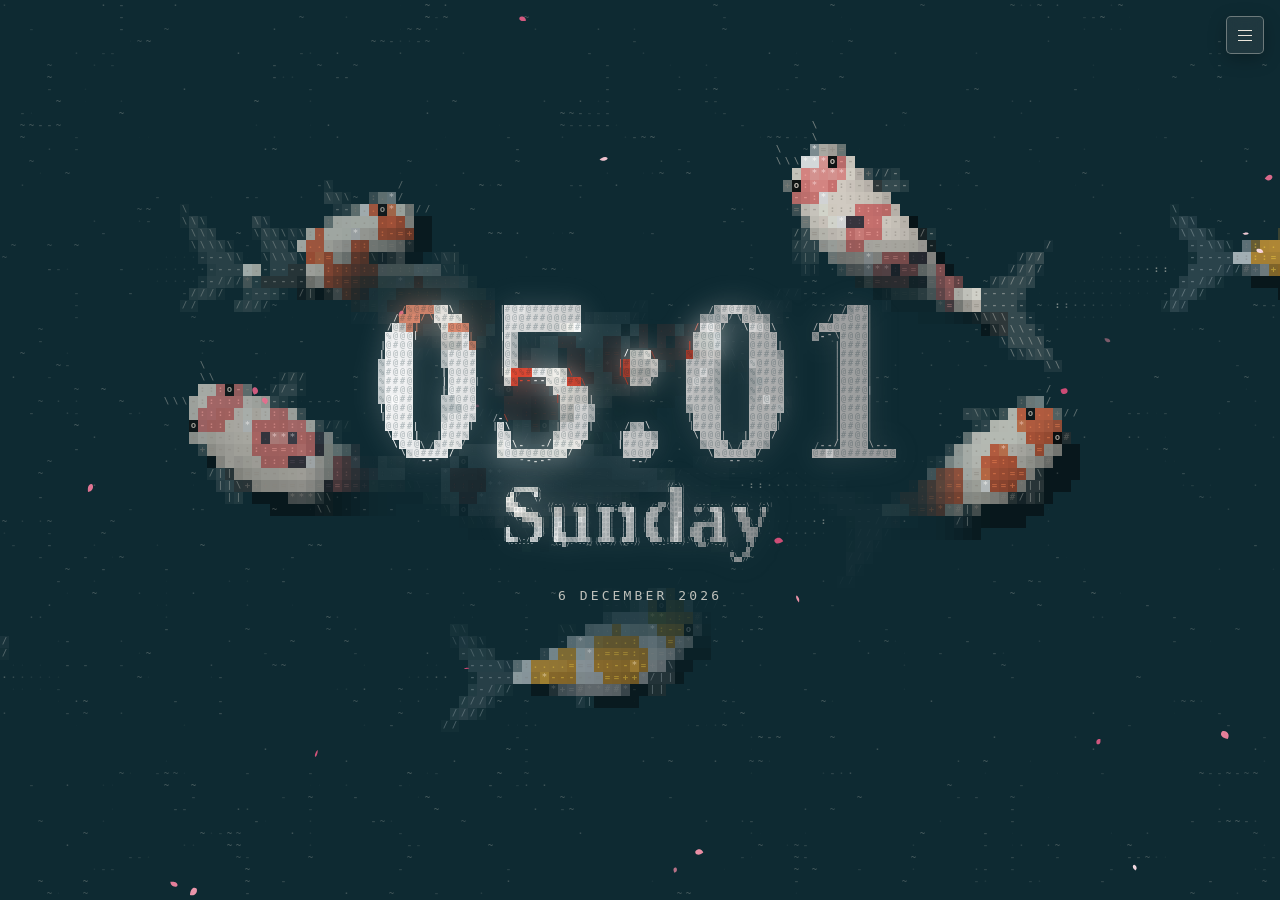
==== index.html @ 65a9ca12 "add cherry blossoms" ====
<!doctype html>
<html lang="en" data-theme="pond">
<head>
<meta charset="utf-8">
<meta name="viewport" content="width=device-width, initial-scale=1, viewport-fit=cover">
<title>ASCII Koi</title>
<meta name="description" content="A living ASCII koi pond for your new tab. Click: a cat paw scoops the water. Right-click: feed the koi. Pond, black and light water.">
<meta property="og:title" content="ASCII Koi">
<meta property="og:description" content="A koi pond drawn in text characters. Click: a cat paw scoops. Right-click: feed the koi.">
<meta property="og:image" content="https://pursurer.github.io/ascii-koi/media/poster.png">
<meta name="twitter:card" content="summary_large_image">
<meta name="theme-color" content="#0e2a32">
<link rel="icon" href="icon.svg" type="image/svg+xml">
<link rel="preload" href="fonts/geist-mono.woff2" as="font" type="font/woff2" crossorigin>
<link rel="preload" href="fonts/noto-serif-display-700.woff2" as="font" type="font/woff2" crossorigin>
<link rel="stylesheet" href="pond.css">
</head>
<body>
<canvas id="pond" aria-hidden="true"></canvas>
<div class="intro">
  <div class="intro-box" id="intro-box">
    <h1 class="sr" id="sr-title">ASCII Koi</h1>
    <canvas class="wordmark" id="wordmark" aria-hidden="true"></canvas>
    <canvas class="wordmark-tag" id="wordmark-tag" aria-hidden="true"></canvas>
    <p class="intro-line" id="intro-date"></p>
  </div>
</div>
<canvas id="snap" aria-hidden="true"></canvas>
<div class="ui" id="ui">
  <div class="themes" role="radiogroup" aria-label="Water">
    <button type="button" role="radio" data-theme-pick="pond">pond</button>
    <button type="button" role="radio" data-theme-pick="black">black</button>
    <button type="button" role="radio" data-theme-pick="light">light</button>
  </div>
  <p class="hint"><span class="mouse"><b>click</b> cat paw</span><span class="mouse"><b>right-click</b> feed</span><span class="touch"><b>tap</b> cat paw</span><span class="touch"><b>hold</b> feed</span><span class="desk"><b>1 2 3</b> water</span><span class="desk"><b>space</b> pause</span><span id="pause-state"></span></p>
  <a id="gh" href="https://github.com/auroravicks" target="_blank" rel="noopener">★ @auroravicks</a>
</div>
<script src="pond.js"></script>
<script src="app.js"></script>
</body>
</html>
---- pond.css ----
/* ASCII Koi: three waters. Each is a set of tokens; the pond reads them from :root.
   One colour of water, the koi as the only texture, a faint caustic net, and a clear space for the clock. */
@font-face { font-family: "Noto Serif Display"; font-weight: 700; font-display: swap; src: url("fonts/noto-serif-display-700.woff2") format("woff2"); }
@font-face { font-family: "Geist Mono"; font-weight: 100 900; font-display: swap; src: url("fonts/geist-mono.woff2") format("woff2"); }

:root,
:root[data-theme="pond"] {
  /* Pond: a deep lake teal */
  --pond: #0e2a32;
  --ink: #ebe6dc; --accent: #e8784f; --koi-light: #ece6da; --koi-dark: #3a3632;
  --title-from: #ffffff; --title-to: #9b9b9b;
  color-scheme: dark;
}
:root[data-theme="black"] {
  --pond: #0d1315;
  --ink: #ebe6dc; --accent: #e8784f; --koi-light: #ece6da; --koi-dark: #3a3632;
  --title-from: #ffffff; --title-to: #9b9b9b;
  color-scheme: dark;
}
:root[data-theme="light"] {
  --pond: #e9e4da;
  --ink: #1c1a17; --accent: #9e3214; --koi-light: #f7f2e8; --koi-dark: #2b2723;
  --title-from: #000000; --title-to: #666666;
  /* dark letters cast their glow as a shadow: keep it faint */
  --title-glow: 0.3;
  color-scheme: light;
}

* { box-sizing: border-box; }
html, body { margin: 0; height: 100%; overflow: hidden; }
body {
  background: var(--pond); color: var(--ink);
  font-family: "Geist Mono", ui-monospace, Menlo, monospace;
  -webkit-user-select: none; user-select: none; -webkit-touch-callout: none; touch-action: none;
  cursor: pointer;
}
[hidden] { display: none !important; }
.sr { position: absolute; width: 1px; height: 1px; overflow: hidden; clip: rect(0 0 0 0); white-space: nowrap; }

#pond, #snap { position: fixed; inset: 0; width: 100%; height: 100%; display: block; }

.intro { position: fixed; inset: 0; z-index: 1; display: grid; place-content: center; justify-items: center; pointer-events: none; padding: 24px; }
.intro-box { position: relative; isolation: isolate; display: grid; justify-items: center; gap: 6px; }
.wordmark, .wordmark-tag { display: block; }
/* the title's light, blurred behind the letters */
.mark-glow { position: absolute; z-index: -1; pointer-events: none; filter: blur(var(--blur, 14px)); }
/* the date: a label in tracked capitals; it comes in last, after the clock and the day have settled */
.intro-line { margin: 14px 0 0; font-size: 13px; line-height: 18px; letter-spacing: 0.24em; text-transform: uppercase; color: color-mix(in srgb, var(--ink) 80%, transparent); opacity: 0; }
.intro-box.go .intro-line { opacity: 1; animation: intro-line-in 900ms cubic-bezier(0.22, 1, 0.36, 1) 900ms backwards; }
@keyframes intro-line-in { from { opacity: 0; transform: translateY(10px); filter: blur(6px); } }
@media (max-width: 720px) { .intro-line { margin-top: 10px; font-size: 12px; letter-spacing: 0.2em; } }
@media (prefers-reduced-motion: reduce) { .intro-line { opacity: 1; } .intro-box.go .intro-line { animation: none; } }

/* the old water, with a widening hole that shows the new one */
@property --r { syntax: "<length>"; inherits: false; initial-value: 0px; }
#snap { z-index: 2; pointer-events: none; opacity: 0; --r: 0px; }
#snap.show { opacity: 1; -webkit-mask: radial-gradient(circle at var(--x, 50%) var(--y, 50%), transparent var(--r), #000 calc(var(--r) + 28px)); mask: radial-gradient(circle at var(--x, 50%) var(--y, 50%), transparent var(--r), #000 calc(var(--r) + 28px)); }
#snap.wipe { --r: 160vmax; transition: --r 1100ms cubic-bezier(0.55, 0, 0.25, 1); }

.ui {
  position: fixed; inset: 0; z-index: 3; pointer-events: none;
  font-size: 12px; line-height: 16px; letter-spacing: 0.06em; text-transform: lowercase;
  color: color-mix(in srgb, var(--ink) 62%, transparent);
  cursor: default;
}
.ui.idle .settings-toggle { opacity: 0.72; }
.ui.idle .settings-toggle:hover, .ui:focus-within .settings-toggle, .settings.open .settings-toggle { opacity: 1; }
.themes { display: flex; gap: 4px; }
.themes button {
  font: inherit; letter-spacing: inherit; text-transform: inherit; color: inherit; cursor: pointer;
  background: none; border: 1px solid transparent; border-radius: 4px; padding: 6px 10px;
}
.themes button:hover { color: var(--ink); }
.themes button[aria-checked="true"] { color: var(--ink); border-color: color-mix(in srgb, var(--ink) 30%, transparent); }
.themes button::before { content: ""; display: inline-block; width: 8px; height: 8px; margin-right: 8px; border-radius: 50%; vertical-align: 0; box-shadow: inset 0 0 0 1px color-mix(in srgb, var(--ink) 40%, transparent); }
.themes [data-theme-pick="pond"]::before { background: #0e2a32; }
.themes [data-theme-pick="black"]::before { background: #0d1315; }
.themes [data-theme-pick="light"]::before { background: #e9e4da; }
.hint { margin: 0; display: grid; gap: 7px; }
.hint b { font-weight: 500; color: var(--ink); }
.ui a { color: inherit; text-decoration: none; padding: 6px 2px; }
.ui a:hover { color: var(--ink); }
.settings { position: fixed; inset: 0; pointer-events: none; }
.settings-toggle {
  position: absolute; z-index: 2; top: max(16px, env(safe-area-inset-top)); right: max(16px, env(safe-area-inset-right));
  width: 38px; height: 38px; display: grid; place-content: center; gap: 4px; padding: 0; pointer-events: auto;
  color: var(--ink); background: color-mix(in srgb, var(--pond) 78%, var(--ink) 8%);
  border: 1px solid color-mix(in srgb, var(--ink) 38%, transparent); border-radius: 5px; cursor: pointer;
  box-shadow: 0 5px 18px color-mix(in srgb, #000 25%, transparent); backdrop-filter: blur(10px);
  transition: opacity 400ms ease, color 180ms ease, border-color 180ms ease, background 180ms ease;
}
.settings-toggle:hover, .settings-toggle[aria-expanded="true"] { background: color-mix(in srgb, var(--pond) 66%, var(--ink) 14%); border-color: color-mix(in srgb, var(--ink) 58%, transparent); }
.settings-toggle i { display: block; width: 14px; height: 1px; background: currentColor; transition: transform 180ms ease, opacity 180ms ease; }
.settings.open .settings-toggle i:first-child { transform: translateY(5px) rotate(45deg); }
.settings.open .settings-toggle i:nth-child(2) { opacity: 0; }
.settings.open .settings-toggle i:last-child { transform: translateY(-5px) rotate(-45deg); }
.settings-menu {
  position: absolute; z-index: 1; top: 0; right: 0; bottom: 0; width: min(300px, calc(100vw - 20px));
  padding: max(22px, env(safe-area-inset-top)) max(20px, env(safe-area-inset-right)) max(20px, env(safe-area-inset-bottom)) 20px;
  pointer-events: auto; overflow: auto;
  color: var(--ink); background: color-mix(in srgb, var(--pond) 96%, #000 4%);
  border-left: 1px solid color-mix(in srgb, var(--ink) 38%, transparent);
  box-shadow: -18px 0 52px color-mix(in srgb, #000 38%, transparent); backdrop-filter: blur(18px);
}
.settings-menu header { min-height: 42px; padding-right: 46px; font-weight: 600; color: var(--ink); }
.settings-menu section { padding: 16px 0; border-top: 1px solid color-mix(in srgb, var(--ink) 16%, transparent); }
.settings-menu p { margin: 0 0 10px; color: color-mix(in srgb, var(--ink) 52%, transparent); }
.occupant-options { display: grid; gap: 2px; }
.settings-menu label { display: flex; align-items: center; gap: 8px; padding: 6px 2px; cursor: pointer; }
.settings-menu input { width: 13px; height: 13px; margin: 0; accent-color: var(--accent); }
.settings-pause {
  padding: 6px 10px; font: inherit; letter-spacing: inherit; text-transform: inherit; color: inherit;
  background: none; border: 1px solid color-mix(in srgb, var(--ink) 24%, transparent); border-radius: 4px; cursor: pointer;
}
.settings-pause:hover { color: var(--ink); border-color: color-mix(in srgb, var(--ink) 42%, transparent); }
.settings-help .hint { color: color-mix(in srgb, var(--ink) 64%, transparent); }
.settings-menu footer { padding-top: 14px; border-top: 1px solid color-mix(in srgb, var(--ink) 16%, transparent); }
.settings-menu footer a { display: inline-block; color: color-mix(in srgb, var(--ink) 72%, transparent); }
.settings-menu footer a:hover { color: var(--ink); }
:focus-visible { outline: 2px solid var(--accent); outline-offset: 2px; }
@media (max-width: 720px) { .hint .desk { display: none; } }
@media (hover: none) { .hint .mouse { display: none; } }
@media (hover: hover) { .hint .touch { display: none; } }
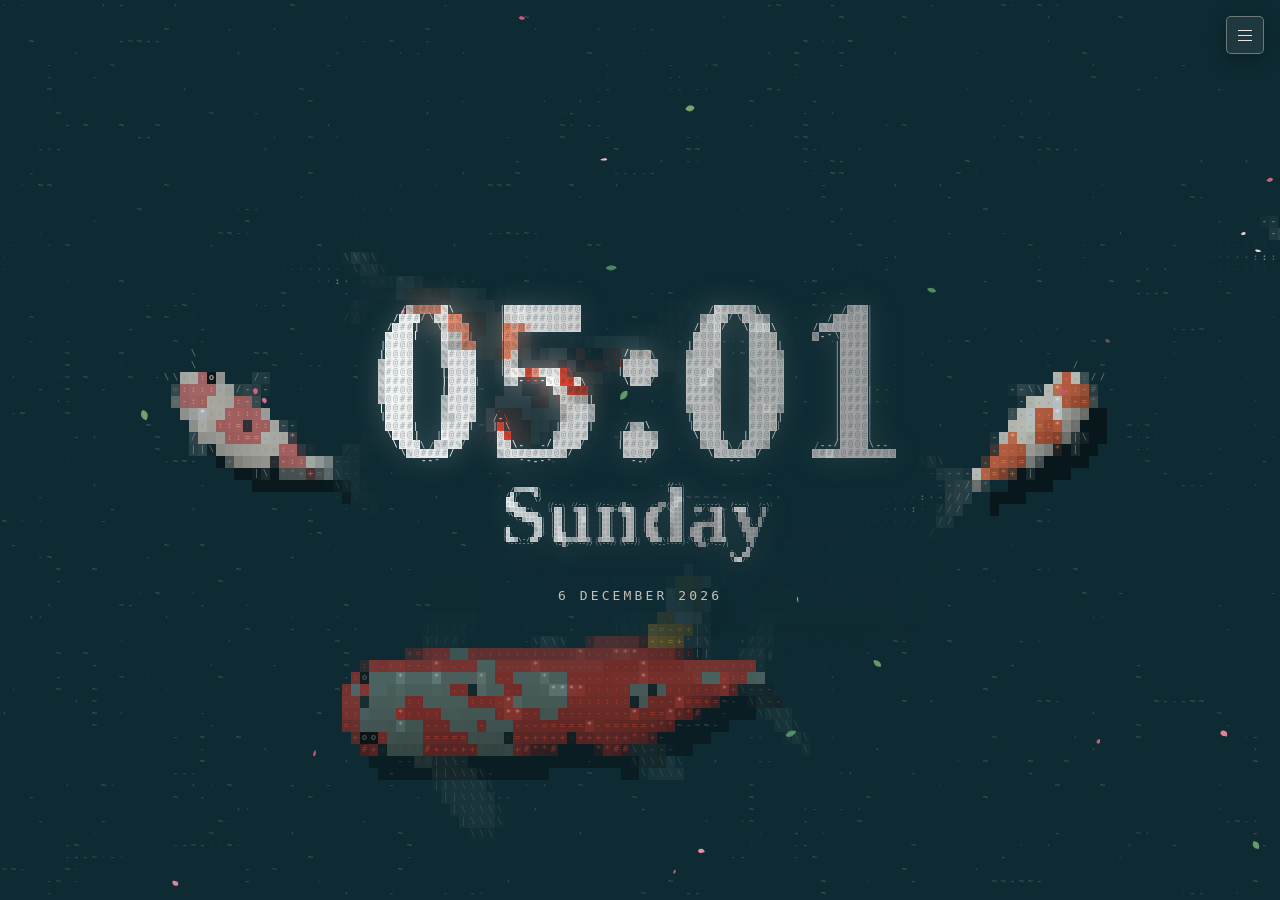
==== commit c7431e4d: "chore(release): 26.11.1" ====
--- a/index.html
+++ b/index.html
@@ -3,11 +3,11 @@
 <head>
 <meta charset="utf-8">
 <meta name="viewport" content="width=device-width, initial-scale=1, viewport-fit=cover">
-<title>ASCII Koi</title>
-<meta name="description" content="A living ASCII koi pond for your new tab. Click: a cat paw scoops the water. Right-click: feed the koi. Pond, black and light water.">
-<meta property="og:title" content="ASCII Koi">
-<meta property="og:description" content="A koi pond drawn in text characters. Click: a cat paw scoops. Right-click: feed the koi.">
-<meta property="og:image" content="https://pursurer.github.io/ascii-koi/media/poster.png">
+<title>ASCII Pond</title>
+<meta name="description" content="A configurable ASCII pond with koi, arapaima, cherry petals, leaves, and a curious cat paw.">
+<meta property="og:title" content="ASCII Pond">
+<meta property="og:description" content="A living pond of configurable occupants, drawn in text characters for your new tab.">
+<meta property="og:image" content="media/poster.png">
 <meta name="twitter:card" content="summary_large_image">
 <meta name="theme-color" content="#0e2a32">
 <link rel="icon" href="icon.svg" type="image/svg+xml">
@@ -19,7 +19,7 @@
 <canvas id="pond" aria-hidden="true"></canvas>
 <div class="intro">
   <div class="intro-box" id="intro-box">
-    <h1 class="sr" id="sr-title">ASCII Koi</h1>
+    <h1 class="sr" id="sr-title">ASCII Pond</h1>
     <canvas class="wordmark" id="wordmark" aria-hidden="true"></canvas>
     <canvas class="wordmark-tag" id="wordmark-tag" aria-hidden="true"></canvas>
     <p class="intro-line" id="intro-date"></p>
--- a/pond.css
+++ b/pond.css
@@ -1,4 +1,4 @@
-/* ASCII Koi: three waters. Each is a set of tokens; the pond reads them from :root.
+/* ASCII Pond: three waters. Each is a set of tokens; the pond reads them from :root.
    One colour of water, the koi as the only texture, a faint caustic net, and a clear space for the clock. */
 @font-face { font-family: "Noto Serif Display"; font-weight: 700; font-display: swap; src: url("fonts/noto-serif-display-700.woff2") format("woff2"); }
 @font-face { font-family: "Geist Mono"; font-weight: 100 900; font-display: swap; src: url("fonts/geist-mono.woff2") format("woff2"); }
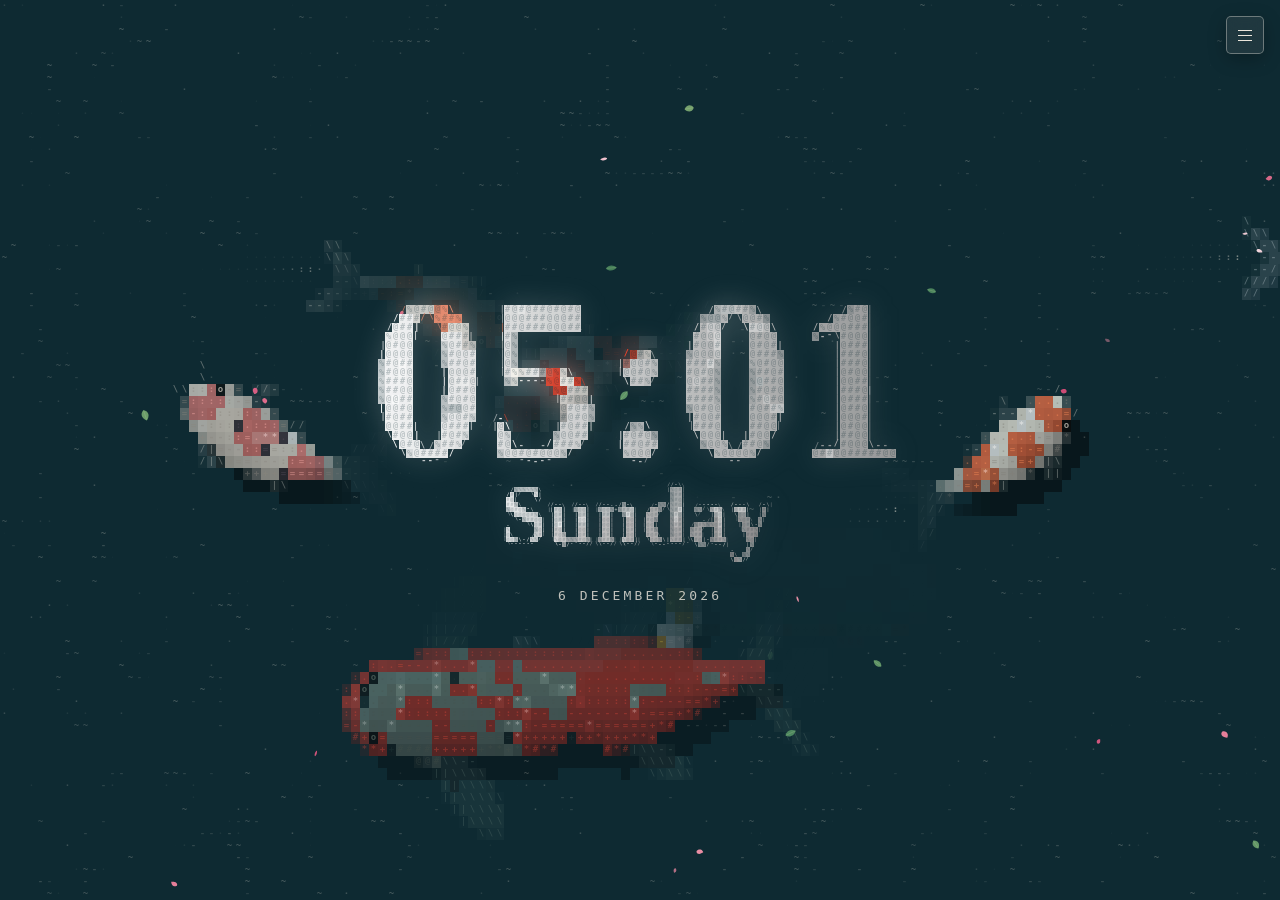
==== commit fe140fcd: "docs: clarify upstream attribution" ====
--- a/index.html
+++ b/index.html
@@ -4,7 +4,7 @@
 <meta charset="utf-8">
 <meta name="viewport" content="width=device-width, initial-scale=1, viewport-fit=cover">
 <title>ASCII Pond</title>
-<meta name="description" content="A configurable ASCII pond with koi, arapaima, cherry petals, leaves, and a curious cat paw.">
+<meta name="description" content="An independent fork of ASCII Koi with configurable koi, arapaima, cherry petals, leaves, and controls.">
 <meta property="og:title" content="ASCII Pond">
 <meta property="og:description" content="A living pond of configurable occupants, drawn in text characters for your new tab.">
 <meta property="og:image" content="media/poster.png">
@@ -33,7 +33,10 @@
     <button type="button" role="radio" data-theme-pick="light">light</button>
   </div>
   <p class="hint"><span class="mouse"><b>click</b> cat paw</span><span class="mouse"><b>right-click</b> feed</span><span class="touch"><b>tap</b> cat paw</span><span class="touch"><b>hold</b> feed</span><span class="desk"><b>1 2 3</b> water</span><span class="desk"><b>space</b> pause</span><span id="pause-state"></span></p>
-  <a id="gh" href="https://github.com/auroravicks" target="_blank" rel="noopener">★ @auroravicks</a>
+  <div id="project-links">
+    <a href="https://github.com/auroravicks/ascii-pond" target="_blank" rel="noopener">★ ASCII Pond on GitHub</a>
+    <a href="https://github.com/pursurer/ascii-koi" target="_blank" rel="noopener">Based on ASCII Koi by pursurer</a>
+  </div>
 </div>
 <script src="pond.js"></script>
 <script src="app.js"></script>
--- a/pond.css
+++ b/pond.css
@@ -115,7 +115,8 @@
 .settings-pause:hover { color: var(--ink); border-color: color-mix(in srgb, var(--ink) 42%, transparent); }
 .settings-help .hint { color: color-mix(in srgb, var(--ink) 64%, transparent); }
 .settings-menu footer { padding-top: 14px; border-top: 1px solid color-mix(in srgb, var(--ink) 16%, transparent); }
-.settings-menu footer a { display: inline-block; color: color-mix(in srgb, var(--ink) 72%, transparent); }
+.settings-menu footer div { display: grid; gap: 8px; }
+.settings-menu footer a { display: block; color: color-mix(in srgb, var(--ink) 72%, transparent); }
 .settings-menu footer a:hover { color: var(--ink); }
 :focus-visible { outline: 2px solid var(--accent); outline-offset: 2px; }
 @media (max-width: 720px) { .hint .desk { display: none; } }
